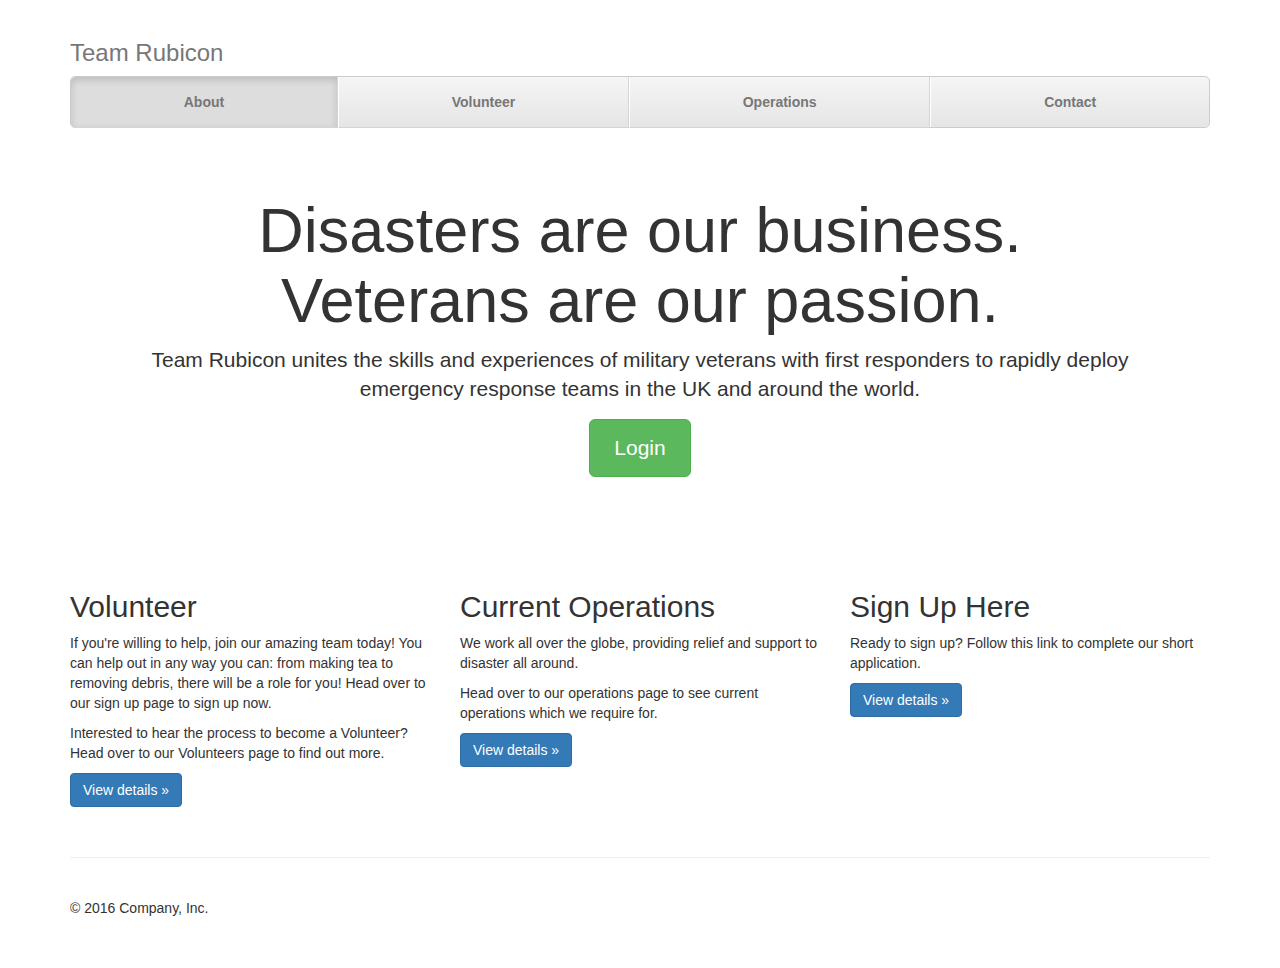
==== index.html @ cd204f3d "removed irrelevant files #opps" ====
<!DOCTYPE html>
<html lang="en">
  <head>
    <meta charset="utf-8">
    <meta http-equiv="X-UA-Compatible" content="IE=edge">
    <meta name="viewport" content="width=device-width, initial-scale=1">
    <!-- The above 3 meta tags *must* come first in the head; any other head content must come *after* these tags -->
    <meta name="description" content="">
    <meta name="author" content="">
    <link rel="icon" href="../../favicon.ico">

    <title>Team Rubicon - Terminal</title>

    <!-- Bootstrap core CSS -->
    <link href="css/bootstrap.min.css" rel="stylesheet">

    <!-- IE10 viewport hack for Surface/desktop Windows 8 bug -->
    <link href="../../assets/css/ie10-viewport-bug-workaround.css" rel="stylesheet">

    <!-- Custom styles for this template -->
    <link href="css/justified-nav.css" rel="stylesheet">

    <!-- Just for debugging purposes. Don't actually copy these 2 lines! -->
    <!--[if lt IE 9]><script src="../../assets/js/ie8-responsive-file-warning.js"></script><![endif]-->
    <script src="../../assets/js/ie-emulation-modes-warning.js"></script>

    <!-- HTML5 shim and Respond.js for IE8 support of HTML5 elements and media queries -->
    <!--[if lt IE 9]>
      <script src="https://oss.maxcdn.com/html5shiv/3.7.3/html5shiv.min.js"></script>
      <script src="https://oss.maxcdn.com/respond/1.4.2/respond.min.js"></script>
    <![endif]-->
  </head>

  <body>

    <div class="container">

      <!-- The justified navigation menu is meant for single line per list item.
           Multiple lines will require custom code not provided by Bootstrap. -->
      <div class="masthead">
        <h3 class="text-muted">Team Rubicon</h3>
        <nav>
          <ul class="nav nav-justified">
            <li class="active"><a href="#">About</a></li>
            <li><a href="#">Volunteer</a></li>
            <li><a href="#">Operations</a></li>
            <li><a href="#">Contact</a></li>
          </ul>
        </nav>
      </div>

      <!-- Jumbotron -->
      <div class="jumbotron">
        <h1>Disasters are our business. Veterans are our passion.</h1>
        <p class="lead">Team Rubicon unites the skills and experiences of military veterans with first responders to rapidly deploy emergency response teams in the UK and around the world. </p>
        <p><a class="btn btn-lg btn-success" href="#" role="button">Login</a></p>
      </div>

      <!-- Example row of columns -->
      <div class="row">
        <div class="col-lg-4">
          <h2>Volunteer</h2>
          <p>If you're willing to help, join our amazing team today! You can help out in any way you can: from making tea to removing debris, there will be a role for you! Head over to our sign up page to sign up now.</p>
          <p>Interested to hear the process to become a Volunteer? Head over to our Volunteers page to find out more.</p>
          <p><a class="btn btn-primary" href="#" role="button">View details &raquo;</a></p>
        </div>
        <div class="col-lg-4">
          <h2>Current Operations</h2>
          <p>We work all over the globe, providing relief and support to disaster all around. </p>
          
          <p>Head over to our operations page to see current operations which we require for.</p>
          <p><a class="btn btn-primary" href="#" role="button">View details &raquo;</a></p>
       </div>
        <div class="col-lg-4">
          <h2>Sign Up Here </h2>
          <p>Ready to sign up? Follow this link to complete our short application. </p>
          <p><a class="btn btn-primary" href="#" role="button">View details &raquo;</a></p>
        </div>
      </div>

      <!-- Site footer -->
      <footer class="footer">
        <p>&copy; 2016 Company, Inc.</p>
      </footer>

    </div> <!-- /container -->


    <!-- IE10 viewport hack for Surface/desktop Windows 8 bug -->
    <script src="../../assets/js/ie10-viewport-bug-workaround.js"></script>
  </body>
</html>
---- css/justified-nav.css ----
body {
  padding-top: 20px;
}

.footer {
  padding-top: 40px;
  padding-bottom: 40px;
  margin-top: 40px;
  border-top: 1px solid #eee;
}

/* Main marketing message and sign up button */
.jumbotron {
  text-align: center;
  background-color: transparent;
}
.jumbotron .btn {
  padding: 14px 24px;
  font-size: 21px;
}

/* Customize the nav-justified links to be fill the entire space of the .navbar */

.nav-justified {
  background-color: #eee;
  border: 1px solid #ccc;
  border-radius: 5px;
}
.nav-justified > li > a {
  padding-top: 15px;
  padding-bottom: 15px;
  margin-bottom: 0;
  font-weight: bold;
  color: #777;
  text-align: center;
  background-color: #e5e5e5; /* Old browsers */
  background-image: -webkit-gradient(linear, left top, left bottom, from(#f5f5f5), to(#e5e5e5));
  background-image: -webkit-linear-gradient(top, #f5f5f5 0%, #e5e5e5 100%);
  background-image:      -o-linear-gradient(top, #f5f5f5 0%, #e5e5e5 100%);
  background-image:         linear-gradient(to bottom, #f5f5f5 0%,#e5e5e5 100%);
  filter: progid:DXImageTransform.Microsoft.gradient( startColorstr='#f5f5f5', endColorstr='#e5e5e5',GradientType=0 ); /* IE6-9 */
  background-repeat: repeat-x; /* Repeat the gradient */
  border-bottom: 1px solid #d5d5d5;
}
.nav-justified > .active > a,
.nav-justified > .active > a:hover,
.nav-justified > .active > a:focus {
  background-color: #ddd;
  background-image: none;
  -webkit-box-shadow: inset 0 3px 7px rgba(0,0,0,.15);
          box-shadow: inset 0 3px 7px rgba(0,0,0,.15);
}
.nav-justified > li:first-child > a {
  border-radius: 5px 5px 0 0;
}
.nav-justified > li:last-child > a {
  border-bottom: 0;
  border-radius: 0 0 5px 5px;
}

@media (min-width: 768px) {
  .nav-justified {
    max-height: 52px;
  }
  .nav-justified > li > a {
    border-right: 1px solid #d5d5d5;
    border-left: 1px solid #fff;
  }
  .nav-justified > li:first-child > a {
    border-left: 0;
    border-radius: 5px 0 0 5px;
  }
  .nav-justified > li:last-child > a {
    border-right: 0;
    border-radius: 0 5px 5px 0;
  }
}

/* Responsive: Portrait tablets and up */
@media screen and (min-width: 768px) {
  /* Remove the padding we set earlier */
  .masthead,
  .marketing,
  .footer {
    padding-right: 0;
    padding-left: 0;
  }
}
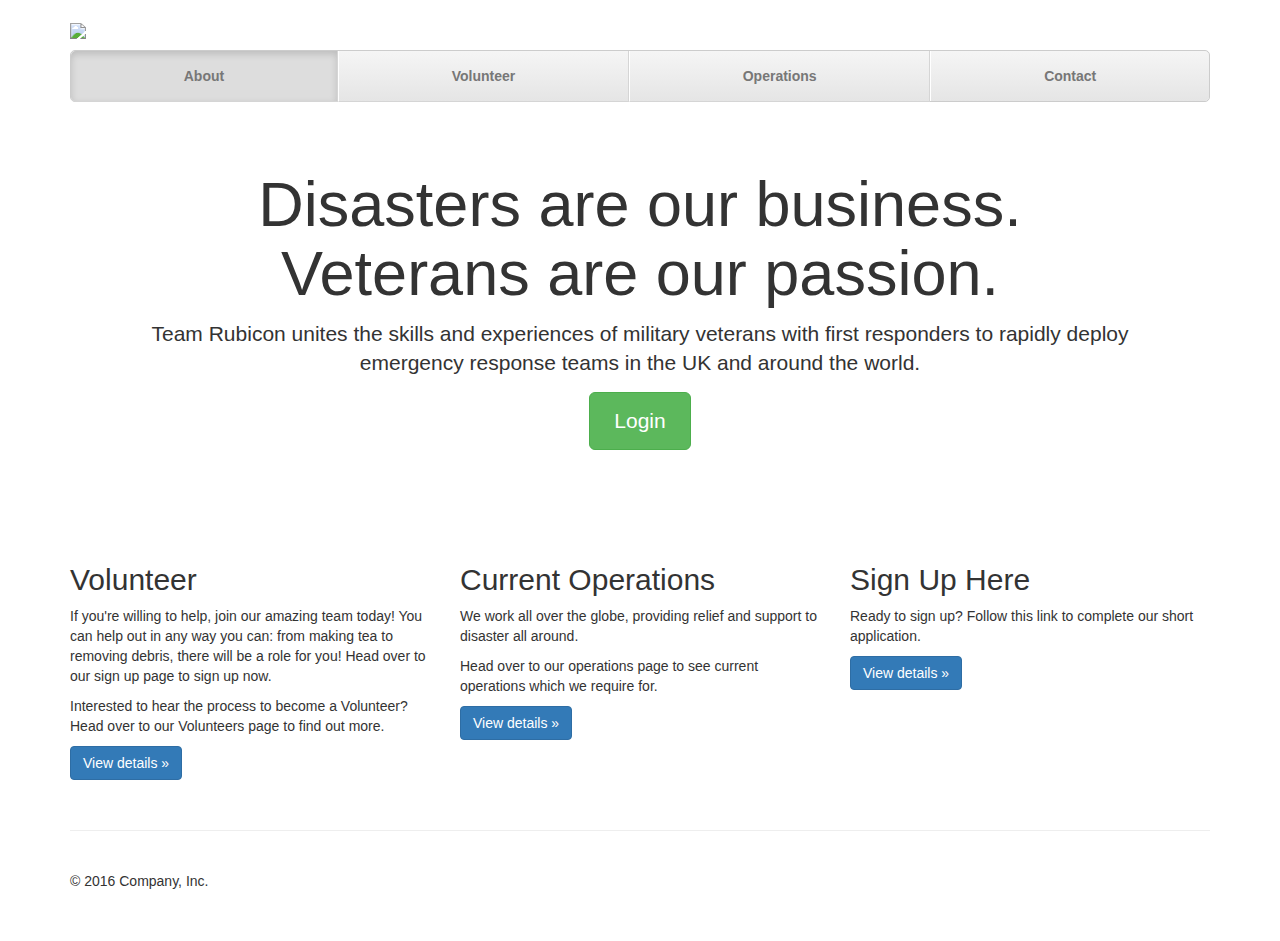
==== commit 8fd4bbf1: "Inserted logo into landing page" ====
--- a/index.html
+++ b/index.html
@@ -38,7 +38,8 @@
       <!-- The justified navigation menu is meant for single line per list item.
            Multiple lines will require custom code not provided by Bootstrap. -->
       <div class="masthead">
-        <h3 class="text-muted">Team Rubicon</h3>
+        <img src="http://www.teamrubiconuk.org/wp-content/themes/TeamRubicon/assets/img/TR-Logo2x.png">
+        <p> </p>
         <nav>
           <ul class="nav nav-justified">
             <li class="active"><a href="#">About</a></li>
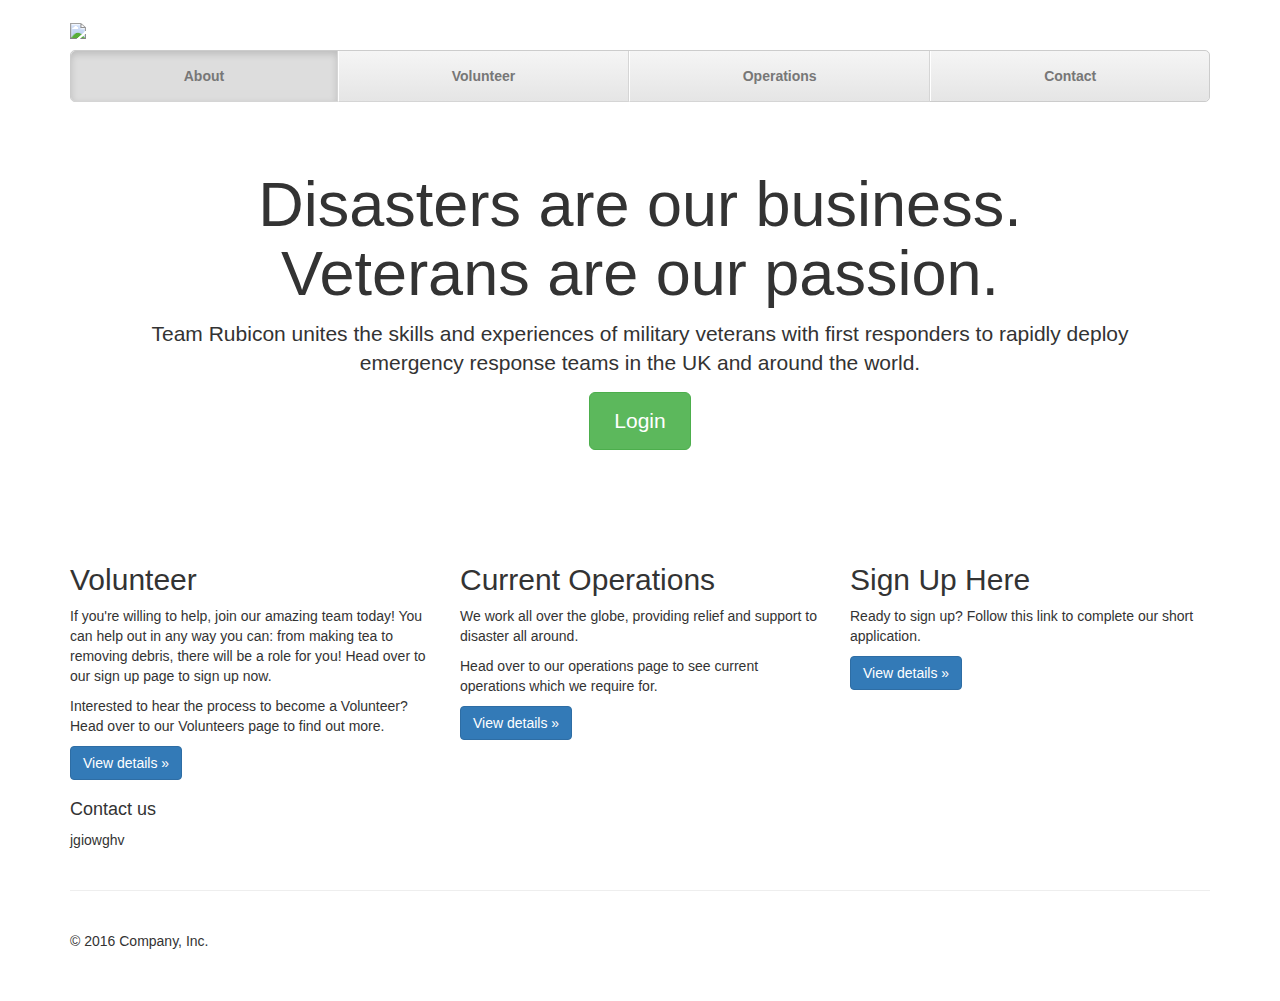
==== commit 065e4b89: "Added links between pages and adding pages" ====
--- a/index.html
+++ b/index.html
@@ -43,9 +43,9 @@
         <nav>
           <ul class="nav nav-justified">
             <li class="active"><a href="#">About</a></li>
-            <li><a href="#">Volunteer</a></li>
-            <li><a href="#">Operations</a></li>
-            <li><a href="#">Contact</a></li>
+            <li><a href="volunteer.html">Volunteer</a></li>
+            <li><a href="Operations.html">Operations</a></li>
+            <li><a href="contact.html">Contact</a></li>
           </ul>
         </nav>
       </div>
@@ -63,7 +63,7 @@
           <h2>Volunteer</h2>
           <p>If you're willing to help, join our amazing team today! You can help out in any way you can: from making tea to removing debris, there will be a role for you! Head over to our sign up page to sign up now.</p>
           <p>Interested to hear the process to become a Volunteer? Head over to our Volunteers page to find out more.</p>
-          <p><a class="btn btn-primary" href="#" role="button">View details &raquo;</a></p>
+          <p><a class="btn btn-primary" href="volunteer.html" role="button">View details &raquo;</a></p>
         </div>
         <div class="col-lg-4">
           <h2>Current Operations</h2>
@@ -79,6 +79,11 @@
         </div>
       </div>
 
+      <div> 
+        <h4>Contact us </h4>
+        <p>jgiowghv </p>
+      </div>
+
       <!-- Site footer -->
       <footer class="footer">
         <p>&copy; 2016 Company, Inc.</p>
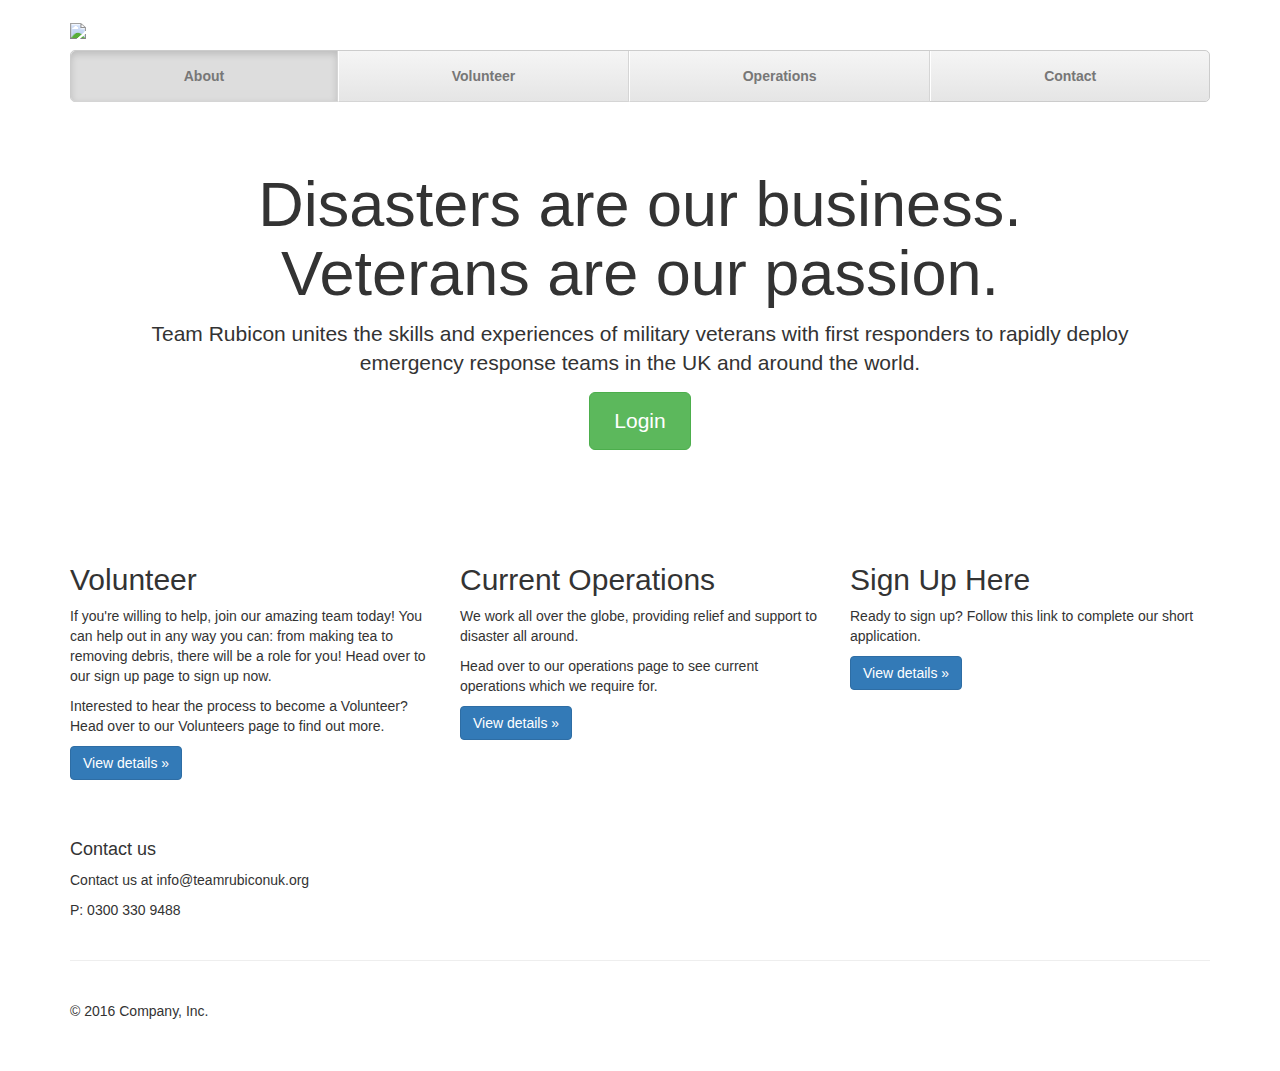
==== commit cf07b11a: "Added in spaces" ====
--- a/index.html
+++ b/index.html
@@ -70,20 +70,24 @@
           <p>We work all over the globe, providing relief and support to disaster all around. </p>
           
           <p>Head over to our operations page to see current operations which we require for.</p>
-          <p><a class="btn btn-primary" href="#" role="button">View details &raquo;</a></p>
+          <p><a class="btn btn-primary" href="operations.html" role="button">View details &raquo;</a></p>
        </div>
         <div class="col-lg-4">
           <h2>Sign Up Here </h2>
           <p>Ready to sign up? Follow this link to complete our short application. </p>
-          <p><a class="btn btn-primary" href="#" role="button">View details &raquo;</a></p>
+          <p><a class="btn btn-primary" href="signup.html" role="button">View details &raquo;</a></p>
         </div>
       </div>
 
+      <br> 
+      </br>
+
       <div> 
         <h4>Contact us </h4>
-        <p>jgiowghv </p>
+        <p>Contact us at info@teamrubiconuk.org</p> 
+        <p>P: 0300 330 9488</p> 
       </div>
-
+      
       <!-- Site footer -->
       <footer class="footer">
         <p>&copy; 2016 Company, Inc.</p>
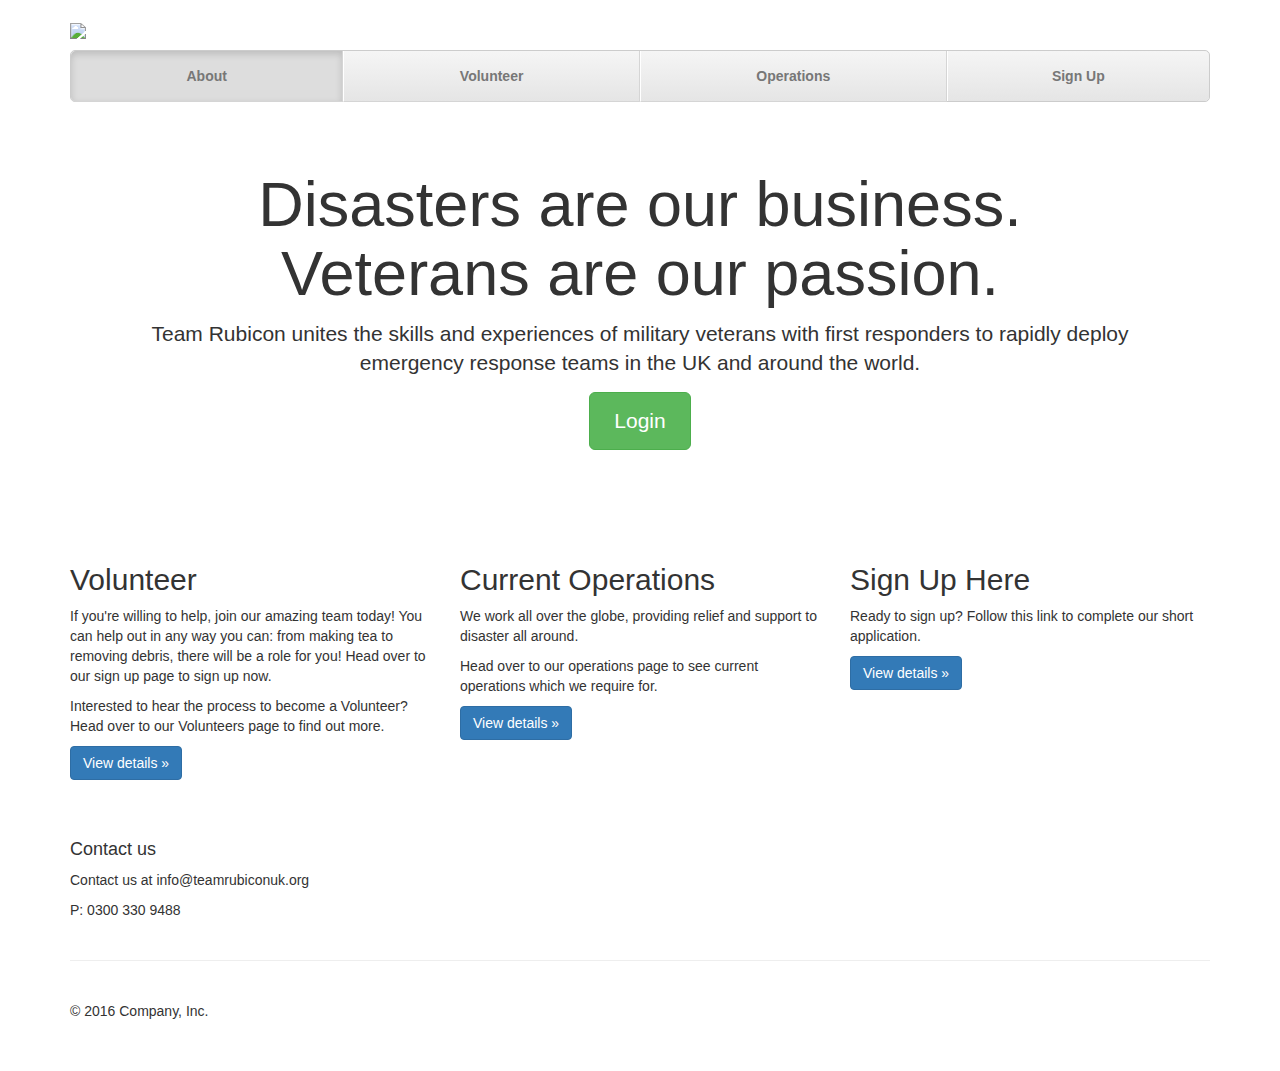
==== commit d3b9139a: "Altered headings for correct pages #4amfix" ====
--- a/index.html
+++ b/index.html
@@ -45,7 +45,7 @@
             <li class="active"><a href="#">About</a></li>
             <li><a href="volunteer.html">Volunteer</a></li>
             <li><a href="Operations.html">Operations</a></li>
-            <li><a href="contact.html">Contact</a></li>
+            <li><a href="signup.html">Sign Up</a></li>
           </ul>
         </nav>
       </div>
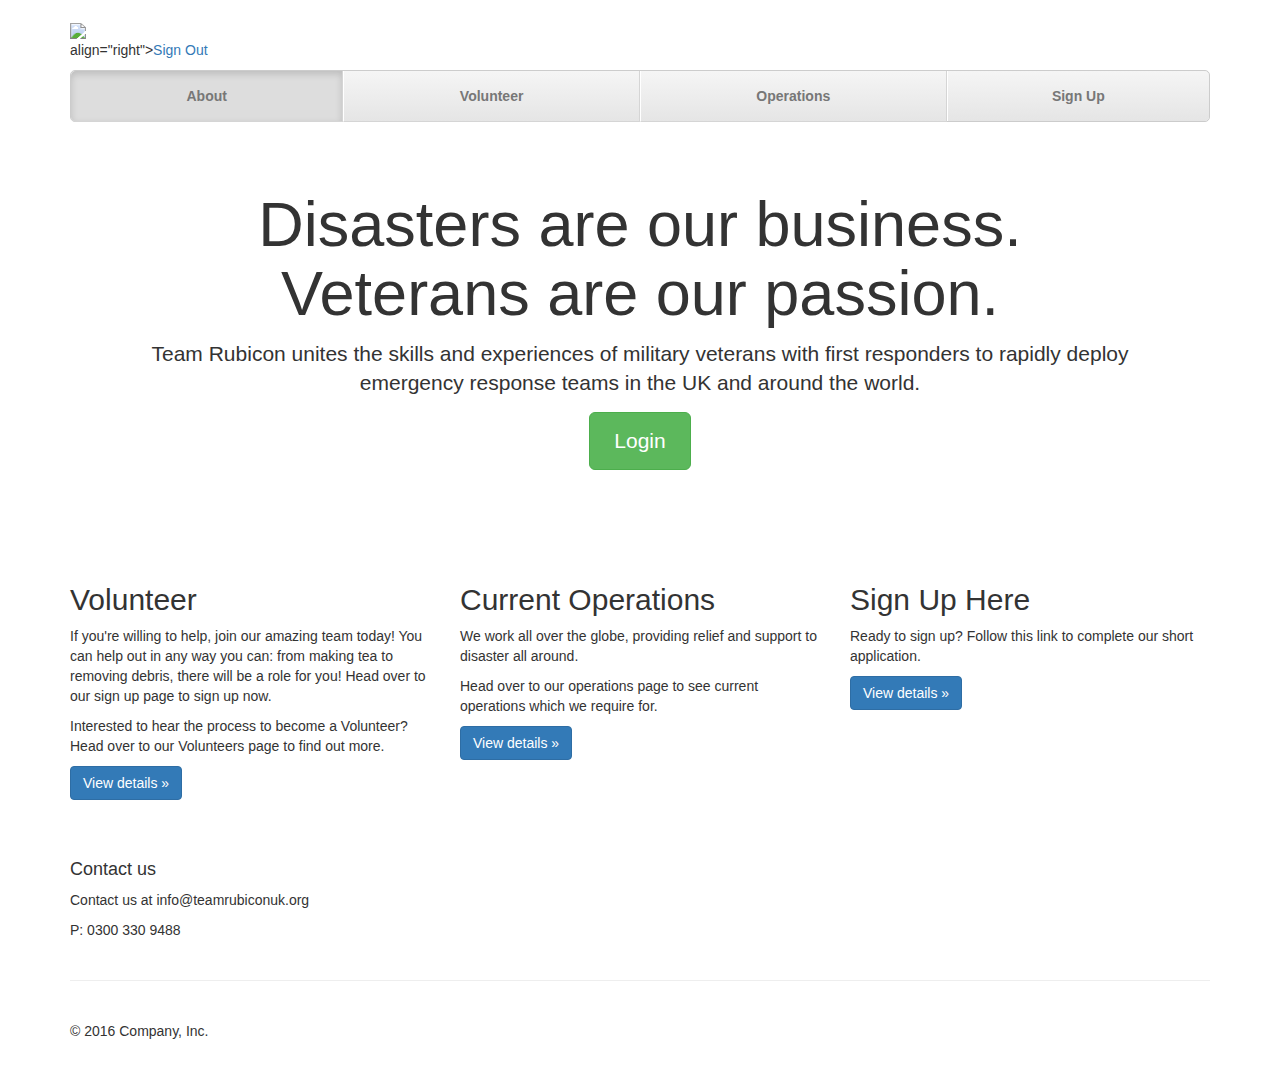
==== commit c19ab404: "Changed" ====
--- a/index.html
+++ b/index.html
@@ -39,7 +39,7 @@
            Multiple lines will require custom code not provided by Bootstrap. -->
       <div class="masthead">
         <img src="http://www.teamrubiconuk.org/wp-content/themes/TeamRubicon/assets/img/TR-Logo2x.png">
-        <p> </p>
+        <p> align="right"><a href = "logout.php">Sign Out</a></p>
         <nav>
           <ul class="nav nav-justified">
             <li class="active"><a href="#">About</a></li>
@@ -54,7 +54,7 @@
       <div class="jumbotron">
         <h1>Disasters are our business. Veterans are our passion.</h1>
         <p class="lead">Team Rubicon unites the skills and experiences of military veterans with first responders to rapidly deploy emergency response teams in the UK and around the world. </p>
-        <p><a class="btn btn-lg btn-success" href="#" role="button">Login</a></p>
+        <p><a class="btn btn-lg btn-success" href="login.php" role="button">Login</a></p>
       </div>
 
       <!-- Example row of columns -->
